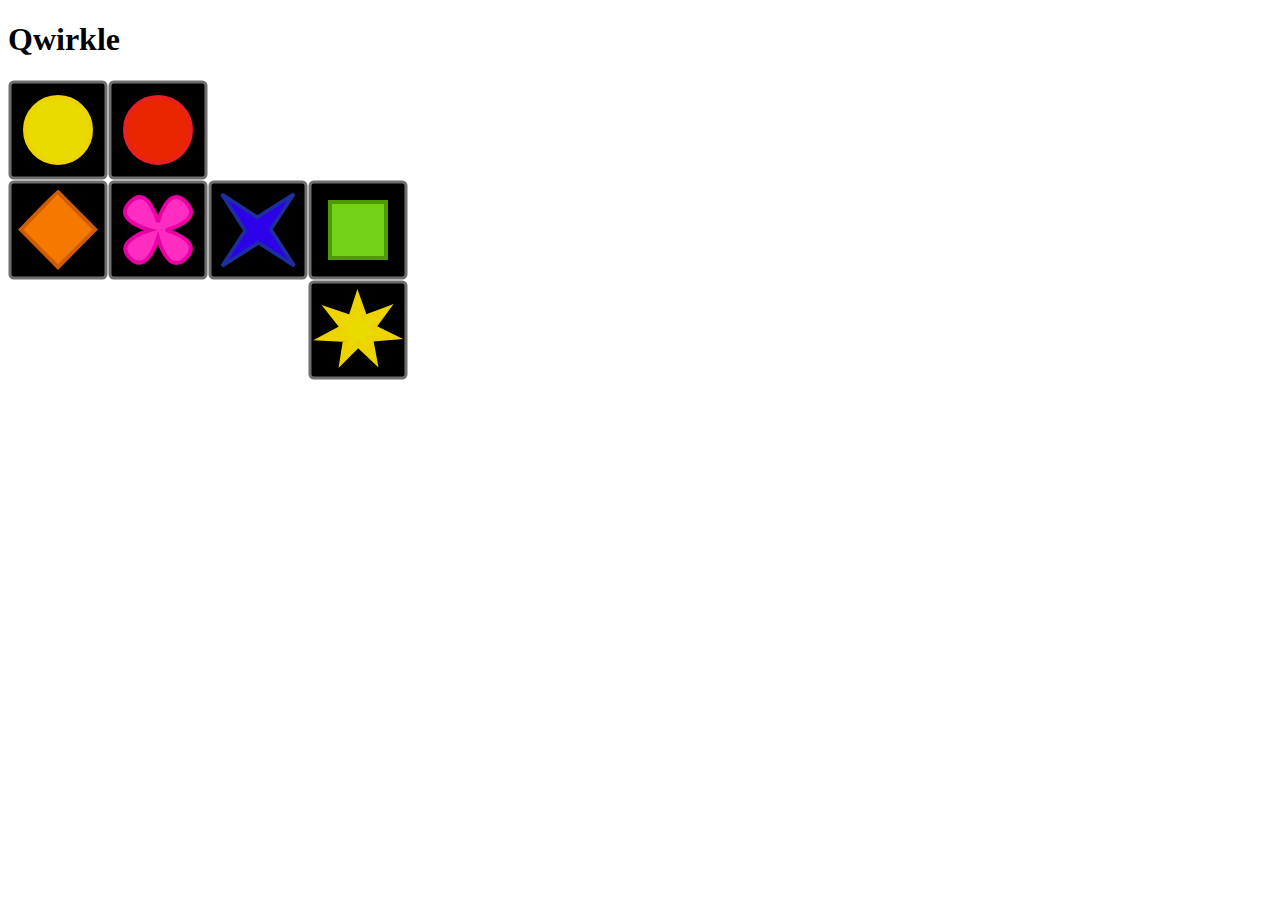
==== qwirkle/webapp/index.html @ 0c837989 "Added index file with tile demo." ====
<!doctype html>
<!-- The DOCTYPE declaration above will set the     -->
<!-- browser's rendering engine into                -->
<!-- "Standards Mode". Replacing this declaration   -->
<!-- with a "Quirks Mode" doctype is not supported. -->

<html>
<head>
<meta http-equiv="content-type" content="text/html; charset=UTF-8">

<!--                                                               -->
<!-- Consider inlining CSS to reduce the number of requested files -->
<!--                                                               -->
<link type="text/css" rel="stylesheet" href="qwirkle.css">

<title>Qwirkle</title>

<script type="text/javascript" language="javascript"
	src="qwirkle/qwirkle.nocache.js"></script>
</head>

<body>

	<noscript>
		<div
			style="width: 22em; position: absolute; left: 50%; margin-left: -11em; color: red; background-color: white; border: 1px solid red; padding: 4px; font-family: sans-serif">
			Your web browser must have JavaScript enabled in order for this
			application to display correctly.</div>
	</noscript>

	<h1>Qwirkle</h1>

	<div id="main">
		<svg xmlns="http://www.w3.org/2000/svg"
			xmlns:xlink="http://www.w3.org/1999/xlink" width="1000" height="800"
			viewBox="0 0 1000 800">
			<g class="red" transform="translate(100,0)">
			    <rect class="tile" width="96" height="96" x="2" y="2" ry="3.6773801" rx="3.6773801" />
			    <circle class="circle icon" cx="50" cy="50" r="33" />
			</g>
			
			<g class="yellow" transform="translate(0,0)">
			    <rect class="tile" width="96" height="96" x="2" y="2" ry="3.6773801" rx="3.6773801" />
			    <circle class="circle icon" cx="50" cy="50" r="33" />
			</g>
			
			<g class="orange" transform="translate(0,100)">
			    <rect class="tile" width="96" height="96" x="2" y="2" ry="3.6773801" rx="3.6773801" />
    			<path class="diamond icon" d="m 49.989114,11.998163 c -0.996267,0 -37.19392,37.579363 -37.19392,37.579363 l 37.19392,37.579362 37.193919,-37.579362 z" />
			</g>
			
			<g class="purple" transform="translate(100,100)">
			    <rect class="tile" width="96" height="96" x="2" y="2" ry="3.6773801" rx="3.6773801" />
				<path class="leave icon" d="M 21.963695,78.155899 C 39.526153,95.724298 49.979405,58.1379 49.979405,58.1379 c 0,0 9.948885,38.090944 28.01571,20.017999 C 96.061942,60.082953 57.983894,50.1307 57.983894,50.1307 c 0,0 38.500723,-9.315711 20.011221,-28.02519 -18.489501,-18.7094883 -28.01571,20.017999 -28.01571,20.017999 0,0 -9.631968,-38.4079622 -28.01571,-20.017999 -18.3837416,18.389962 20.011222,28.02519 20.011222,28.02519 0,0 -37.57368,10.456799 -20.011222,28.025199 z"/>
			</g>
			
			<g class="blue" transform="translate(200,100)">
			    <rect class="tile" width="96" height="96" x="2" y="2" ry="3.6773801" rx="3.6773801" />
		        <path class="spike icon" d="M 113.43171,-13.559393 100.75936,5.8642659 113.55939,25.928944 94.135735,13.256602 74.071056,26.056632 86.743399,6.6329732 73.943368,-13.431705 93.367027,-0.75936255 Z" transform="matrix(1.8230645,0,0,1.8176604,-120.91481,38.639104)" />
			</g>
			
			<g class="green" transform="translate(300,100)">
			    <rect class="tile" width="96" height="96" x="2" y="2" ry="3.6773801" rx="3.6773801" />
		        <rect class="square icon" width="56" height="56" x="22" y="22" />
			</g>
			
			<g class="yellow" transform="translate(300,200)">
			    <rect class="tile" width="96" height="96" x="2" y="2" ry="3.6773801" rx="3.6773801" />
	            <path class="star icon" d="m 47.489846,237.05051 -7.335371,10.98093 11.545767,6.40966 -13.158765,1.11147 2.187395,13.0232 -9.073341,-9.59494 -8.81813,9.83001 1.844494,-13.07618 -13.183424,-0.76538 11.373387,-6.71078 -7.621329,-10.78442 12.337887,4.70797 3.679781,-12.68257 4.011708,12.58152 z" transform="matrix(1.6758019,0,0,1.5098984,-2.8532488,-327.23319)" />
			</g>
		</svg>
	</div>
</body>
</html>
---- qwirkle/webapp/qwirkle.css ----
.tile {
	fill:#000000;
	stroke:#6f6f6f;
	fill-opacity:1;
	stroke-width:3;
	stroke-miterlimit:4;
	stroke-dasharray:none;
	stroke-opacity:1
}

.icon {
	fill-opacity:1;
	stroke-width:4;
	stroke-miterlimit:4;
	stroke-dasharray:none;
	stroke-opacity:1
}

.spike.icon {
	stroke-width:2;
}

.blue .icon {
	fill:#2c00e9;
	stroke:#1f2e9e;
}

.green .icon {
	fill:#73d216;
	stroke:#4e9a06;
}

.orange .icon {
	fill:#f57900;
	stroke:#ce5c00;
}

.purple .icon {
	fill:#ff2dc1;
	stroke:#e900a4;
}

.red .icon {
	fill:#e92600;
	stroke:#ea2020;
}

.yellow .icon {
	fill:#e9db00;
	stroke:#edd400;
}
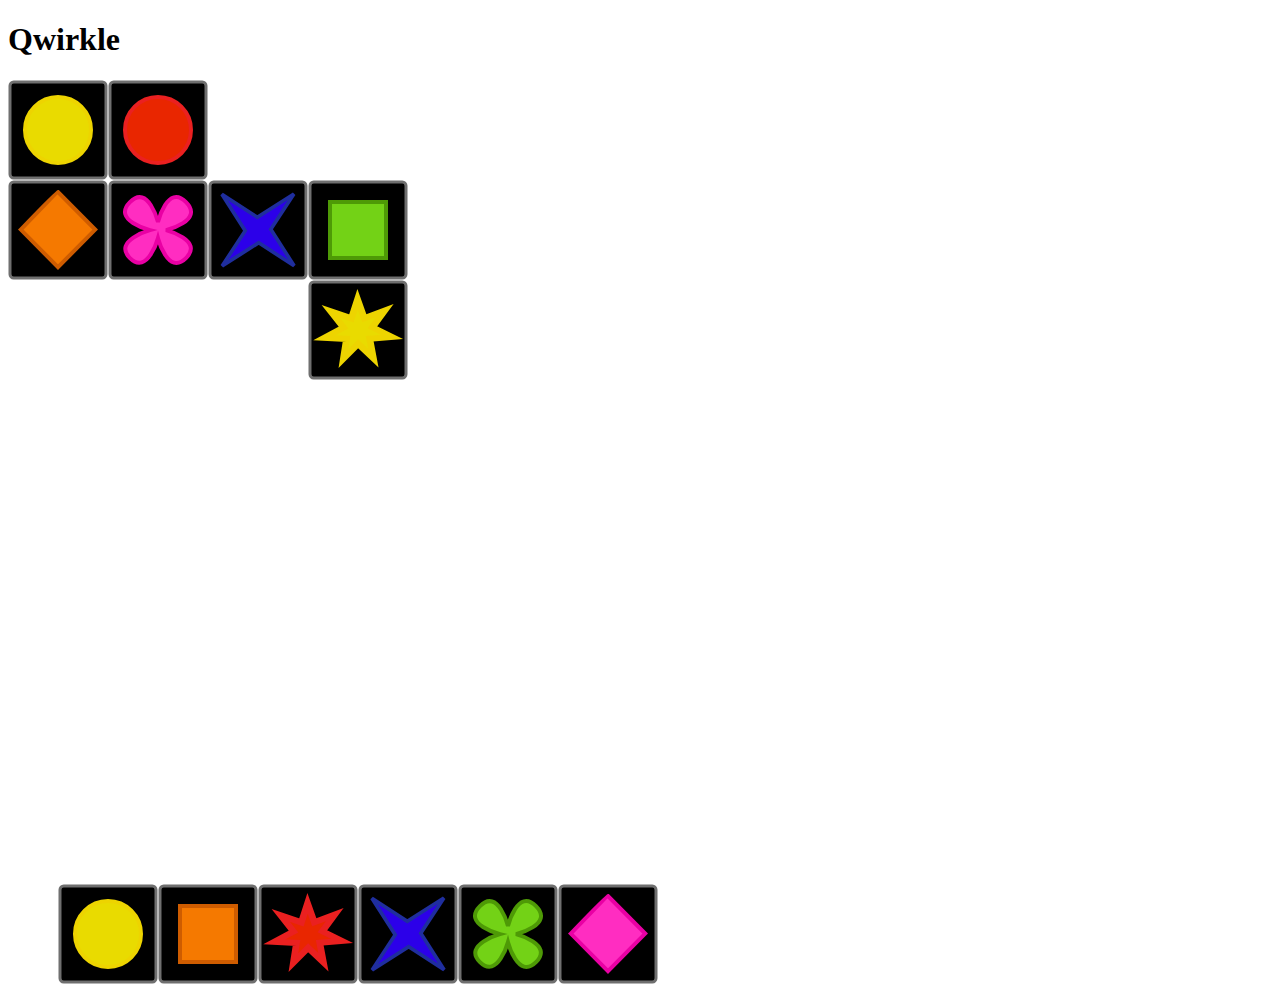
==== commit 7ae43f93: "Statpunkt für GWT-Implementierung." ====
--- a/qwirkle/webapp/index.html
+++ b/qwirkle/webapp/index.html
@@ -49,7 +49,7 @@
     			<path class="diamond icon" d="m 49.989114,11.998163 c -0.996267,0 -37.19392,37.579363 -37.19392,37.579363 l 37.19392,37.579362 37.193919,-37.579362 z" />
 			</g>
 			
-			<g class="purple" transform="translate(100,100)">
+			<g class="magenta" transform="translate(100,100)">
 			    <rect class="tile" width="96" height="96" x="2" y="2" ry="3.6773801" rx="3.6773801" />
 				<path class="leave icon" d="M 21.963695,78.155899 C 39.526153,95.724298 49.979405,58.1379 49.979405,58.1379 c 0,0 9.948885,38.090944 28.01571,20.017999 C 96.061942,60.082953 57.983894,50.1307 57.983894,50.1307 c 0,0 38.500723,-9.315711 20.011221,-28.02519 -18.489501,-18.7094883 -28.01571,20.017999 -28.01571,20.017999 0,0 -9.631968,-38.4079622 -28.01571,-20.017999 -18.3837416,18.389962 20.011222,28.02519 20.011222,28.02519 0,0 -37.57368,10.456799 -20.011222,28.025199 z"/>
 			</g>
@@ -70,5 +70,13 @@
 			</g>
 		</svg>
 	</div>
+	
+	<svg id="stock" xmlns="http://www.w3.org/2000/svg"
+		xmlns:xlink="http://www.w3.org/1999/xlink" width="1000" height="100"
+		viewBox="0 0 1000 100"
+	>
+
+
+	</svg>	
 </body>
 </html>
--- a/qwirkle/webapp/qwirkle.css
+++ b/qwirkle/webapp/qwirkle.css
@@ -35,7 +35,7 @@
 	stroke:#ce5c00;
 }
 
-.purple .icon {
+.magenta .icon {
 	fill:#ff2dc1;
 	stroke:#e900a4;
 }
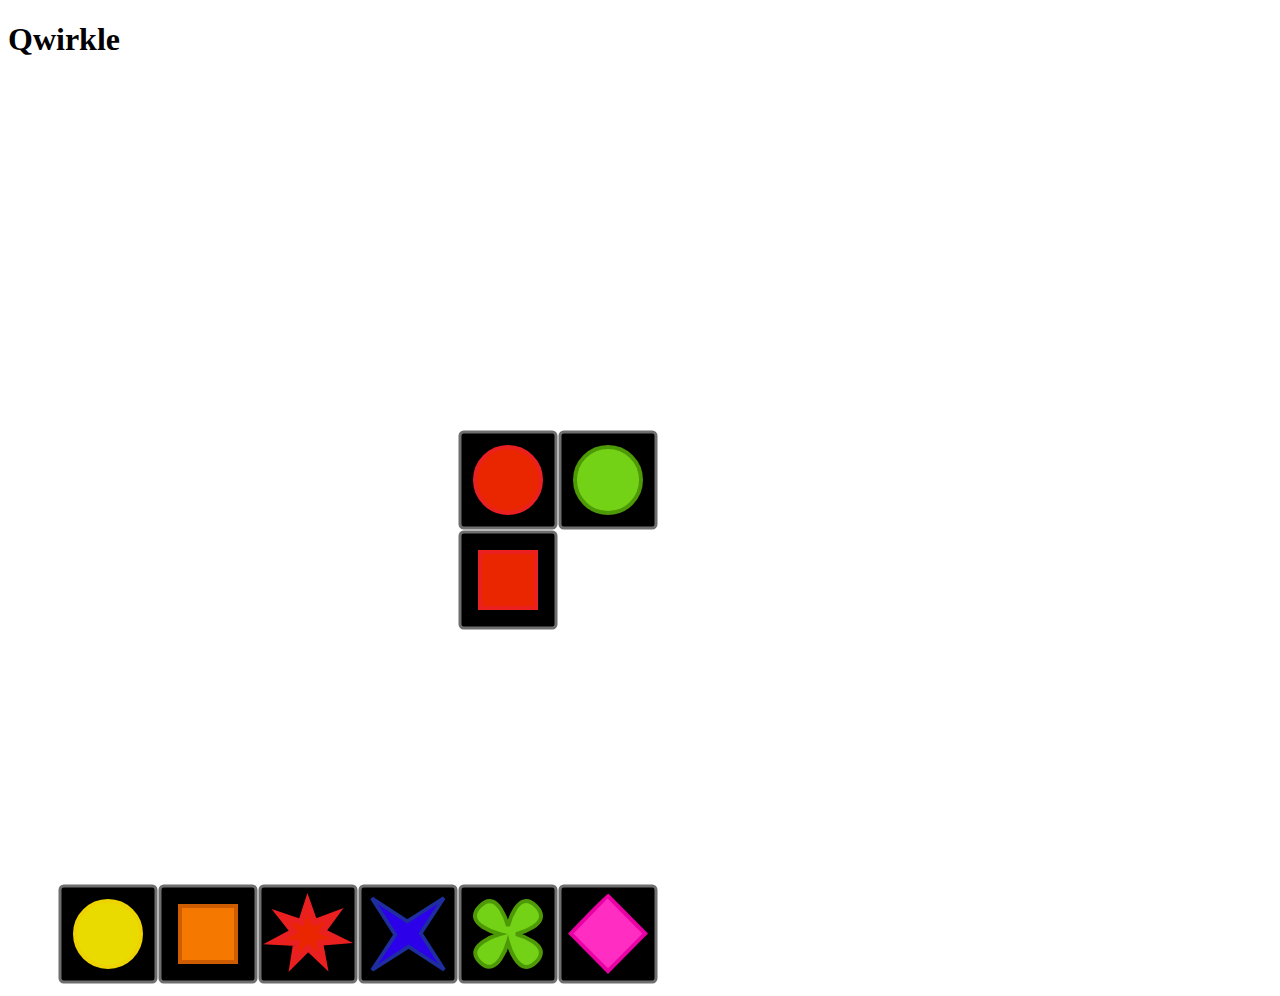
==== commit 83e3b2bd: "Mechanik für das Legen von Steinen aus dem Vorrat implementiert." ====
--- a/qwirkle/webapp/index.html
+++ b/qwirkle/webapp/index.html
@@ -31,52 +31,17 @@
 	<h1>Qwirkle</h1>
 
 	<div id="main">
-		<svg xmlns="http://www.w3.org/2000/svg"
+		<svg id="spielfeld" xmlns="http://www.w3.org/2000/svg"
 			xmlns:xlink="http://www.w3.org/1999/xlink" width="1000" height="800"
-			viewBox="0 0 1000 800">
-			<g class="red" transform="translate(100,0)">
-			    <rect class="tile" width="96" height="96" x="2" y="2" ry="3.6773801" rx="3.6773801" />
-			    <circle class="circle icon" cx="50" cy="50" r="33" />
-			</g>
-			
-			<g class="yellow" transform="translate(0,0)">
-			    <rect class="tile" width="96" height="96" x="2" y="2" ry="3.6773801" rx="3.6773801" />
-			    <circle class="circle icon" cx="50" cy="50" r="33" />
-			</g>
-			
-			<g class="orange" transform="translate(0,100)">
-			    <rect class="tile" width="96" height="96" x="2" y="2" ry="3.6773801" rx="3.6773801" />
-    			<path class="diamond icon" d="m 49.989114,11.998163 c -0.996267,0 -37.19392,37.579363 -37.19392,37.579363 l 37.19392,37.579362 37.193919,-37.579362 z" />
-			</g>
-			
-			<g class="magenta" transform="translate(100,100)">
-			    <rect class="tile" width="96" height="96" x="2" y="2" ry="3.6773801" rx="3.6773801" />
-				<path class="leave icon" d="M 21.963695,78.155899 C 39.526153,95.724298 49.979405,58.1379 49.979405,58.1379 c 0,0 9.948885,38.090944 28.01571,20.017999 C 96.061942,60.082953 57.983894,50.1307 57.983894,50.1307 c 0,0 38.500723,-9.315711 20.011221,-28.02519 -18.489501,-18.7094883 -28.01571,20.017999 -28.01571,20.017999 0,0 -9.631968,-38.4079622 -28.01571,-20.017999 -18.3837416,18.389962 20.011222,28.02519 20.011222,28.02519 0,0 -37.57368,10.456799 -20.011222,28.025199 z"/>
-			</g>
-			
-			<g class="blue" transform="translate(200,100)">
-			    <rect class="tile" width="96" height="96" x="2" y="2" ry="3.6773801" rx="3.6773801" />
-		        <path class="spike icon" d="M 113.43171,-13.559393 100.75936,5.8642659 113.55939,25.928944 94.135735,13.256602 74.071056,26.056632 86.743399,6.6329732 73.943368,-13.431705 93.367027,-0.75936255 Z" transform="matrix(1.8230645,0,0,1.8176604,-120.91481,38.639104)" />
-			</g>
-			
-			<g class="green" transform="translate(300,100)">
-			    <rect class="tile" width="96" height="96" x="2" y="2" ry="3.6773801" rx="3.6773801" />
-		        <rect class="square icon" width="56" height="56" x="22" y="22" />
-			</g>
-			
-			<g class="yellow" transform="translate(300,200)">
-			    <rect class="tile" width="96" height="96" x="2" y="2" ry="3.6773801" rx="3.6773801" />
-	            <path class="star icon" d="m 47.489846,237.05051 -7.335371,10.98093 11.545767,6.40966 -13.158765,1.11147 2.187395,13.0232 -9.073341,-9.59494 -8.81813,9.83001 1.844494,-13.07618 -13.183424,-0.76538 11.373387,-6.71078 -7.621329,-10.78442 12.337887,4.70797 3.679781,-12.68257 4.011708,12.58152 z" transform="matrix(1.6758019,0,0,1.5098984,-2.8532488,-327.23319)" />
-			</g>
+			viewBox="0 0 1000 800"
+		>
 		</svg>
 	</div>
 	
-	<svg id="stock" xmlns="http://www.w3.org/2000/svg"
+	<svg id="vorrat" xmlns="http://www.w3.org/2000/svg"
 		xmlns:xlink="http://www.w3.org/1999/xlink" width="1000" height="100"
 		viewBox="0 0 1000 100"
 	>
-
-
 	</svg>	
 </body>
 </html>
--- a/qwirkle/webapp/qwirkle.css
+++ b/qwirkle/webapp/qwirkle.css
@@ -50,3 +50,8 @@
 	stroke:#edd400;
 }
 
+#main {
+	width: 100%;
+	height: calc(100% - 250);
+	overflow: auto;
+}
